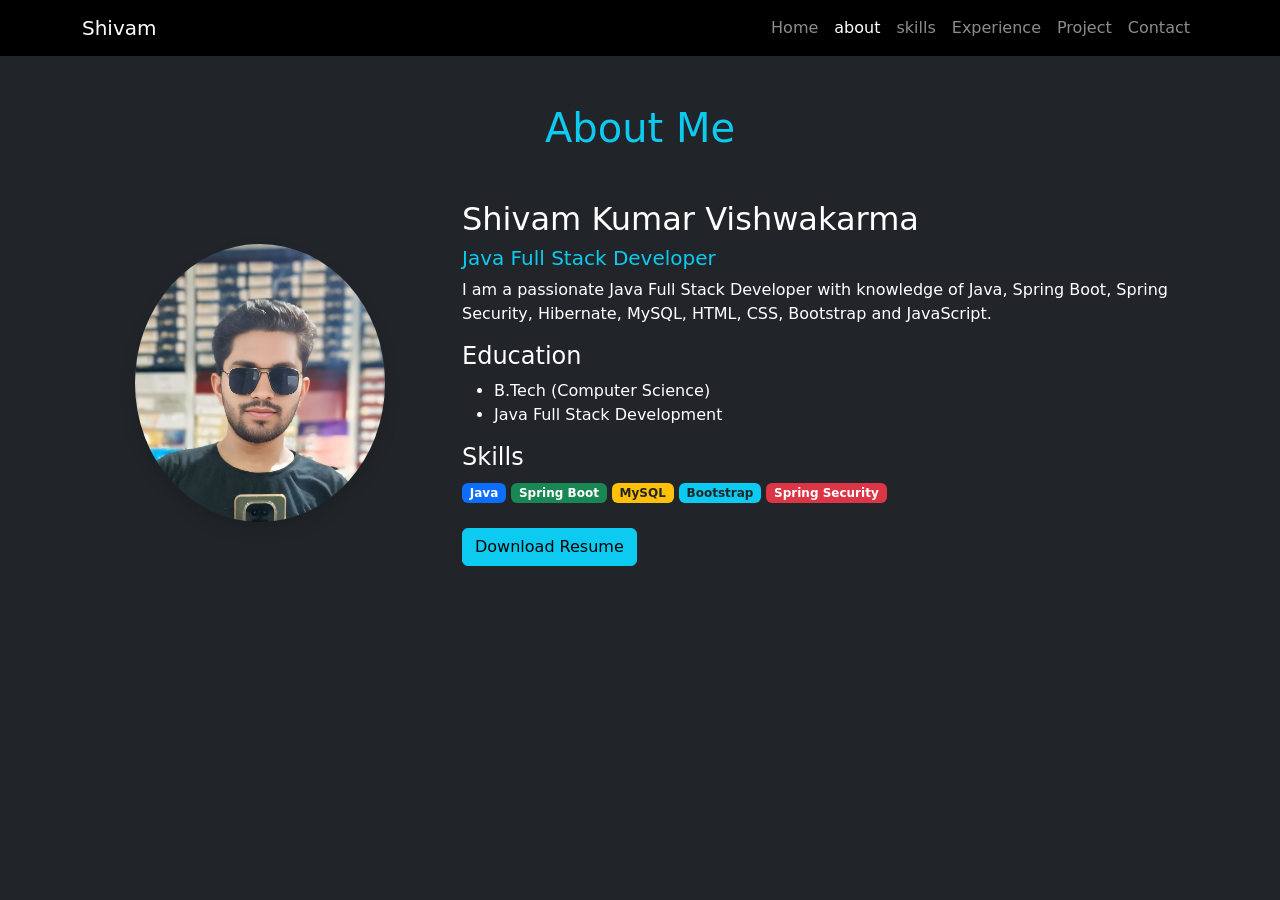
==== about.html @ 2338ba24 "Update about.html" ====
<!DOCTYPE html>
<html xmlns:th="http://www.thymeleaf.org">
<head>
    <meta charset="UTF-8">
    <meta name="viewport" content="width=device-width, initial-scale=1.0">
    <title>About Me</title>

    <link href="https://cdn.jsdelivr.net/npm/bootstrap@5.3.3/dist/css/bootstrap.min.css" rel="stylesheet">
    <link rel="stylesheet" href="style.css">
</head>
<body class="bg-dark text-white">

<!-- Navbar -->
<nav class="navbar navbar-expand-lg navbar-dark bg-black">
    <div class="container">
        <a class="navbar-brand" href="#">Shivam</a>

        <div class="navbar-nav ms-auto">
            <a class="nav-link" href="#">Home</a>
            <a class="nav-link active" href="#about">about</a>
            <a class="nav-link" href="#skill">skills</a>
            <a class="nav-link" href="#experience">Experience</a>
            <a class="nav-link" href="#project">Project</a>
            <a class="nav-link" href="#contact">Contact</a>
        </div>
    </div>
</nav>

<!-- About Section -->
<div class="container py-5">

    <h1 class="text-center mb-5 text-info">About Me</h1>

    <div class="row align-items-center">

        <div class="col-md-4 text-center">
            <img src="profile.jpg"
                 class="img-fluid rounded-circle shadow"
                 width="250">
        </div>

        <div class="col-md-8">
            <h2>Shivam Kumar Vishwakarma</h2>
            <h5 class="text-info">Java Full Stack Developer</h5>

            <p>
                I am a passionate Java Full Stack Developer with knowledge of
                Java, Spring Boot, Spring Security, Hibernate, MySQL,
                HTML, CSS, Bootstrap and JavaScript.
            </p>

            <h4>Education</h4>
            <ul>
                <li>B.Tech (Computer Science)</li>
                <li>Java Full Stack Development</li>
            </ul>

            <h4>Skills</h4>
            <span class="badge bg-primary">Java</span>
            <span class="badge bg-success">Spring Boot</span>
            <span class="badge bg-warning text-dark">MySQL</span>
            <span class="badge bg-info text-dark">Bootstrap</span>
            <span class="badge bg-danger">Spring Security</span>

            <br><br>

            <a href="#" class="btn btn-info">Download Resume</a>
        </div>

    </div>

</div>

</body>
</html>
---- style.css ----
@charset "UTF-8";
body{
background:#0f172a;
color:white;
scroll-behavior:smooth;
}

.hero{
padding:120px 0;
min-height:100vh;
display:flex;
align-items:center;
}

.profile-img{
width:200px;
height: 200px;
object-fit:cover;
border:6px solid #0dcaf0;
}

.navbar{
background:#000 !important;
}

.btn{
margin-right:10px;
}
.whatsapp-float{
    position: fixed;
    width: 60px;
    height: 60px;
    bottom: 20px;
    right: 20px;
    background: #25D366;
    color: white;
    border-radius: 50%;
    display: flex;
    justify-content: center;
    align-items: center;
    font-size: 32px;
    text-decoration: none;
    box-shadow: 2px 2px 10px rgba(0,0,0,0.3);
    z-index: 999;
}

.whatsapp-float:hover{
    transform: scale(1.1);
}
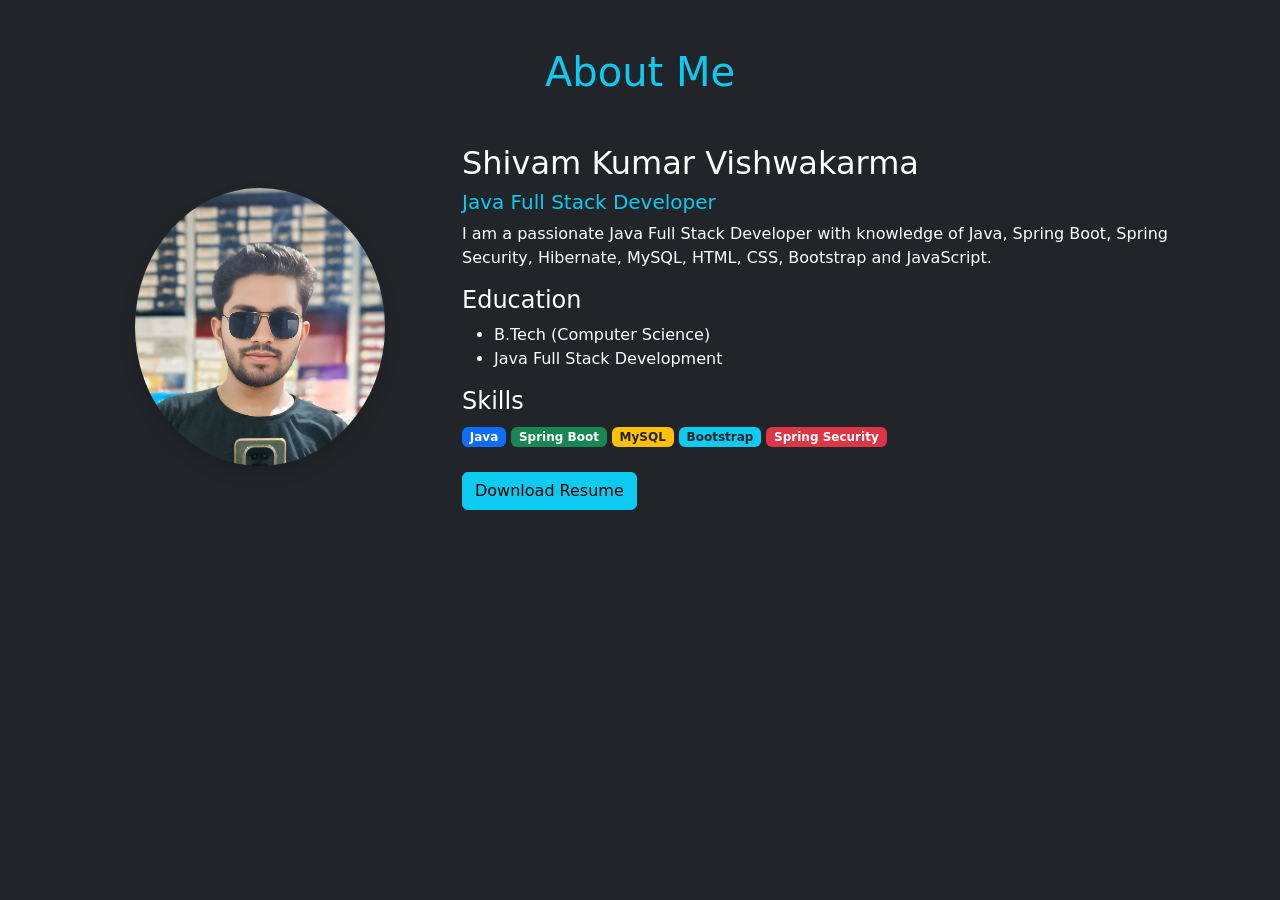
==== commit c00c95aa: "Update about.html" ====
--- a/about.html
+++ b/about.html
@@ -9,22 +9,6 @@
     <link rel="stylesheet" href="style.css">
 </head>
 <body class="bg-dark text-white">
-
-<!-- Navbar -->
-<nav class="navbar navbar-expand-lg navbar-dark bg-black">
-    <div class="container">
-        <a class="navbar-brand" href="#">Shivam</a>
-
-        <div class="navbar-nav ms-auto">
-            <a class="nav-link" href="#">Home</a>
-            <a class="nav-link active" href="#about">about</a>
-            <a class="nav-link" href="#skill">skills</a>
-            <a class="nav-link" href="#experience">Experience</a>
-            <a class="nav-link" href="#project">Project</a>
-            <a class="nav-link" href="#contact">Contact</a>
-        </div>
-    </div>
-</nav>
 
 <!-- About Section -->
 <div class="container py-5">
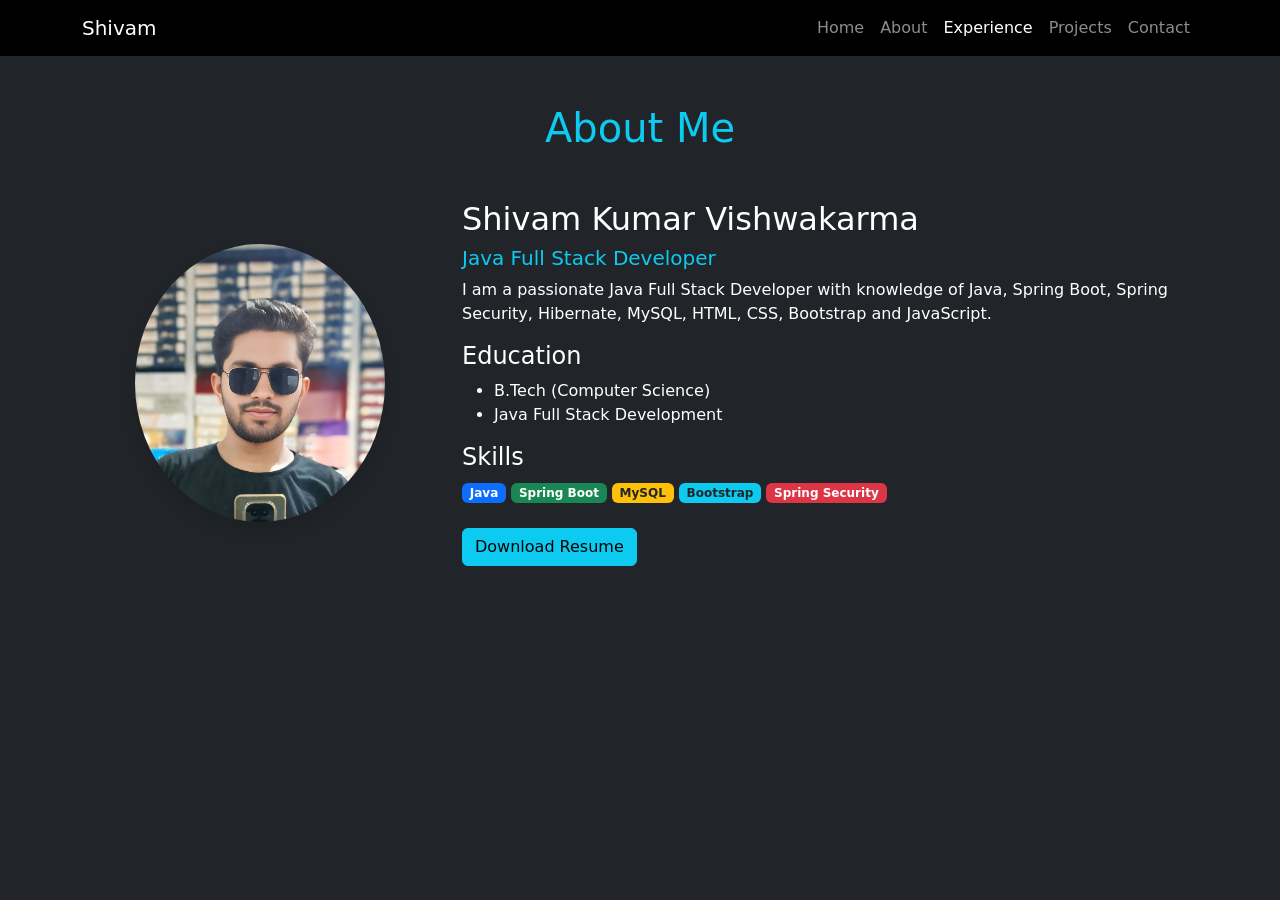
==== commit ff4b0f21: "Update about.html" ====
--- a/about.html
+++ b/about.html
@@ -9,6 +9,19 @@
     <link rel="stylesheet" href="style.css">
 </head>
 <body class="bg-dark text-white">
+    <nav class="navbar navbar-expand-lg navbar-dark bg-black">
+    <div class="container">
+        <a class="navbar-brand" href="#">Shivam</a>
+
+        <div class="navbar-nav ms-auto">
+            <a class="nav-link" href="home.html">Home</a>
+            <a class="nav-link" href="about.html">About</a>
+            <a class="nav-link active"href="experience.html">Experience</a>
+            <a class="nav-link" href="project.html">Projects</a>
+            <a class="nav-link" href="contact.html">Contact</a>
+        </div>
+    </div>
+</nav>
 
 <!-- About Section -->
 <div class="container py-5">
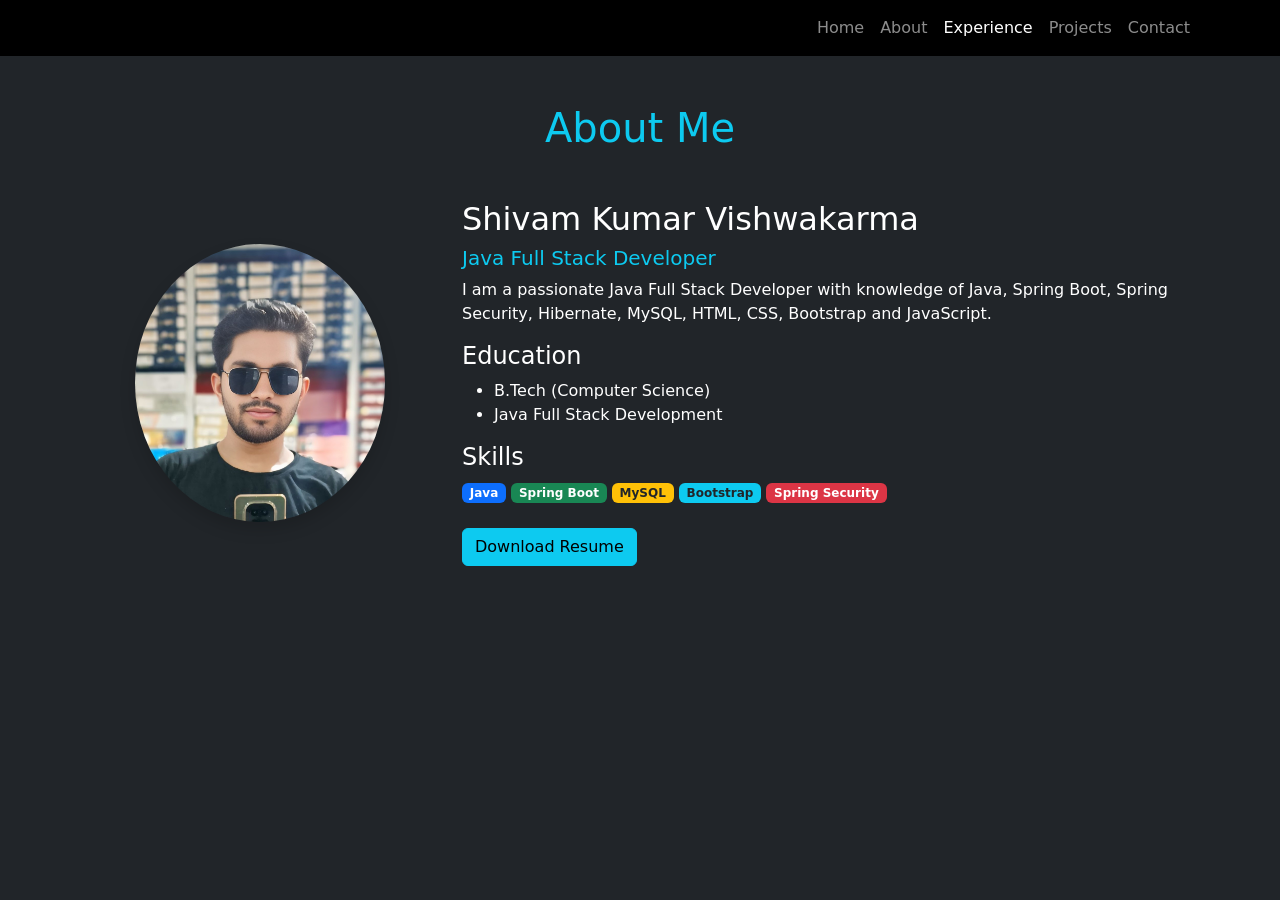
==== commit 596f1c86: "Update about.html" ====
--- a/about.html
+++ b/about.html
@@ -11,10 +11,10 @@
 <body class="bg-dark text-white">
     <nav class="navbar navbar-expand-lg navbar-dark bg-black">
     <div class="container">
-        <a class="navbar-brand" href="#">Shivam</a>
+       
 
         <div class="navbar-nav ms-auto">
-            <a class="nav-link" href="home.html">Home</a>
+            <a class="nav-link" href="index.html">Home</a>
             <a class="nav-link" href="about.html">About</a>
             <a class="nav-link active"href="experience.html">Experience</a>
             <a class="nav-link" href="project.html">Projects</a>
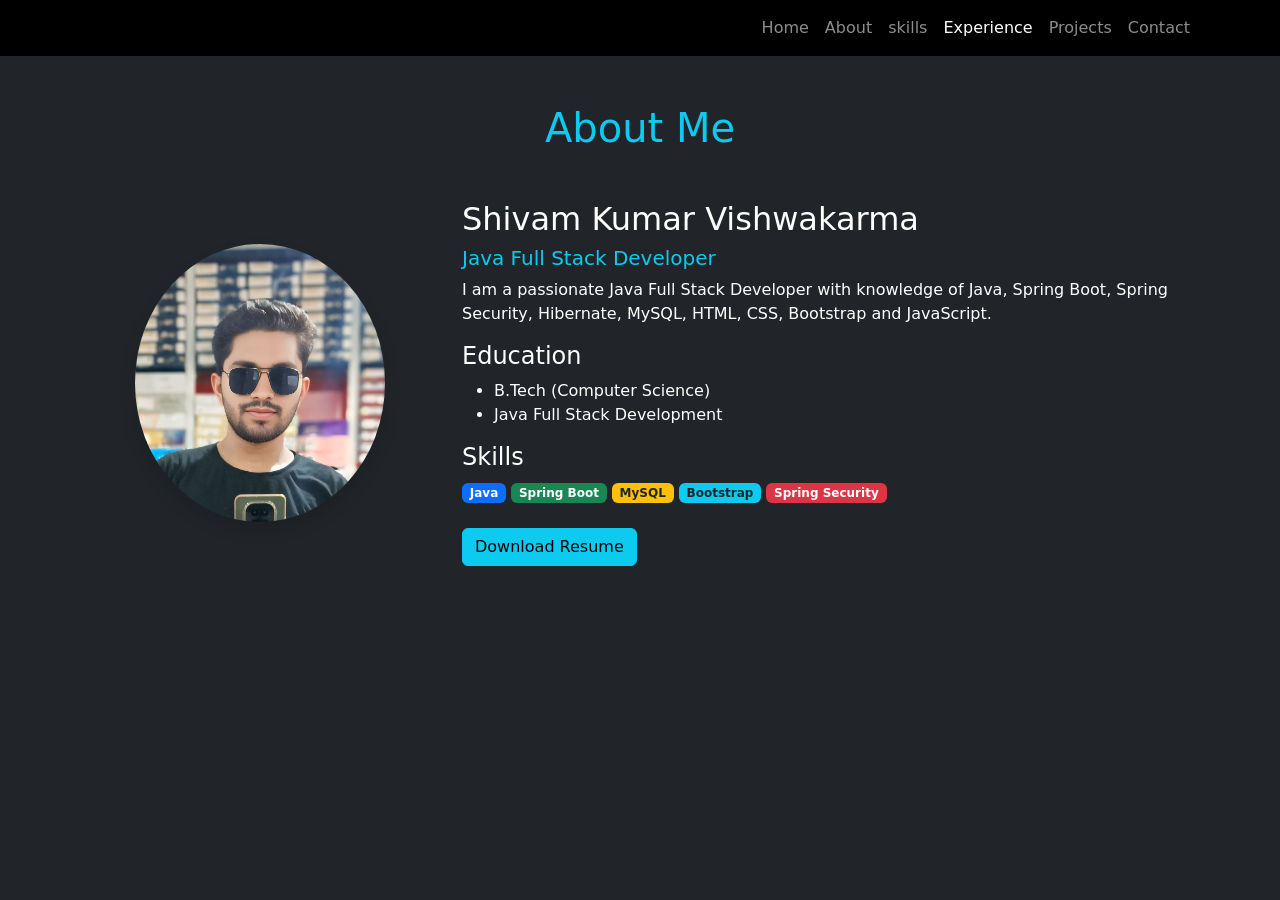
==== commit b36bb573: "Update about.html" ====
--- a/about.html
+++ b/about.html
@@ -16,6 +16,7 @@
         <div class="navbar-nav ms-auto">
             <a class="nav-link" href="index.html">Home</a>
             <a class="nav-link" href="about.html">About</a>
+             <a class="nav-link" href="skill.html">skills</a>
             <a class="nav-link active"href="experience.html">Experience</a>
             <a class="nav-link" href="project.html">Projects</a>
             <a class="nav-link" href="contact.html">Contact</a>
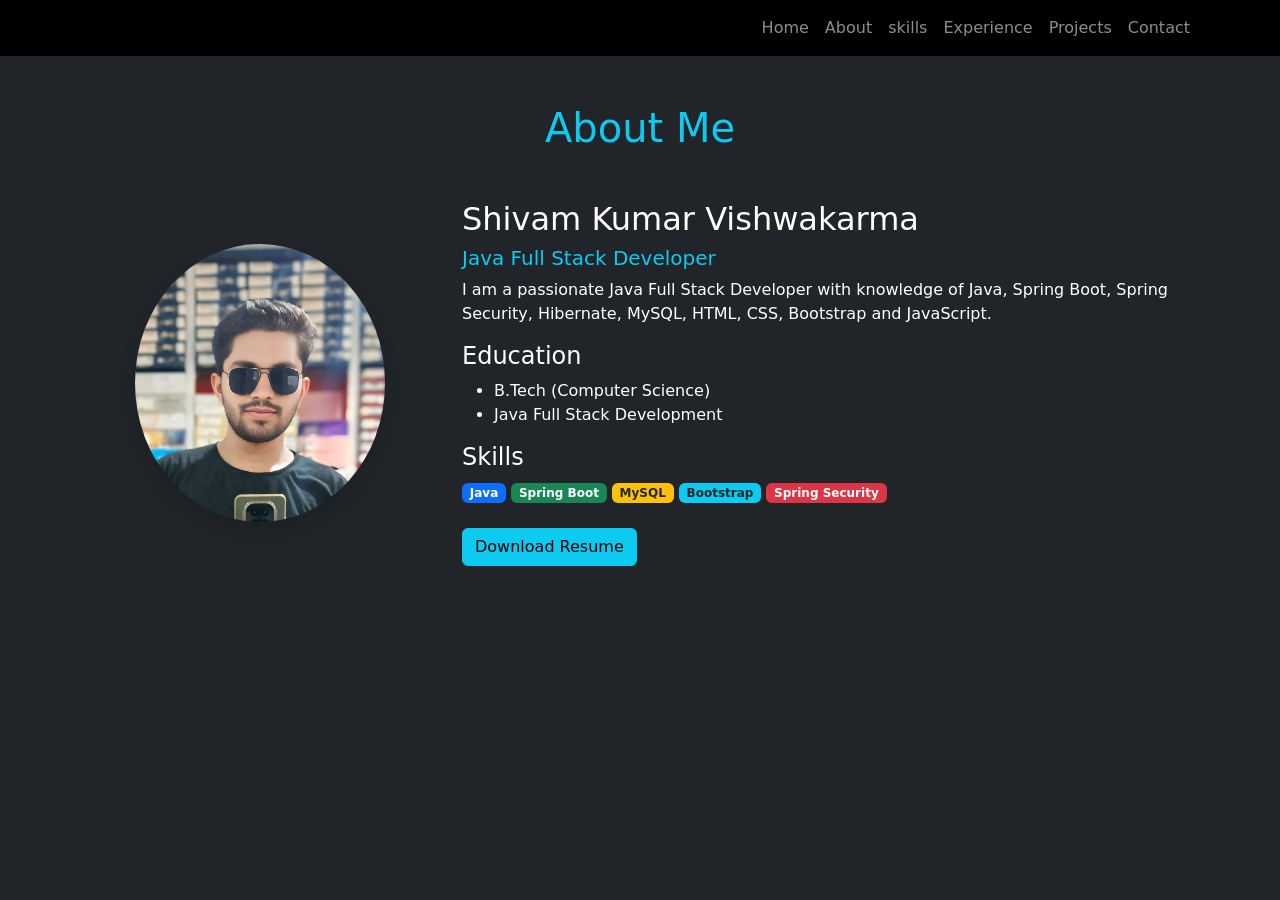
==== commit c5aab8e3: "Update about.html" ====
--- a/about.html
+++ b/about.html
@@ -17,7 +17,7 @@
             <a class="nav-link" href="index.html">Home</a>
             <a class="nav-link" href="about.html">About</a>
              <a class="nav-link" href="skill.html">skills</a>
-            <a class="nav-link active"href="experience.html">Experience</a>
+            <a class="nav-link"href="experience.html">Experience</a>
             <a class="nav-link" href="project.html">Projects</a>
             <a class="nav-link" href="contact.html">Contact</a>
         </div>
